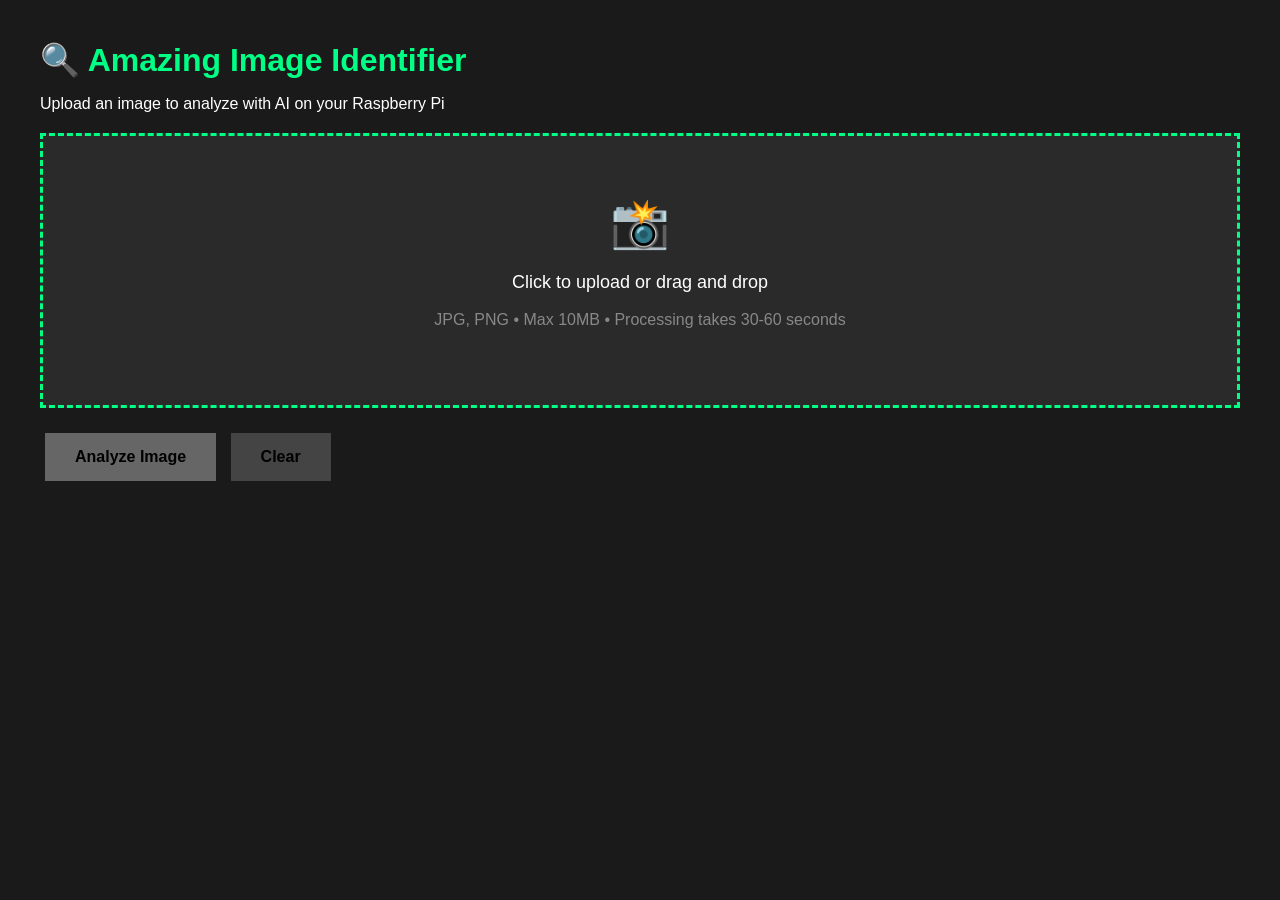
==== templates/index.html @ cedb056d "Add files via upload" ====
<!DOCTYPE html>
<html>
<head>
    <title>Amazing Image Identifier</title>
    <meta charset="UTF-8">
    <meta name="viewport" content="width=device-width, initial-scale=1.0">
    <style>
        body{font-family:Arial;background:#1a1a1a;color:#fff;padding:20px;margin:0}
        .container{max-width:1200px;margin:0 auto}
        h1{color:#00ff85;margin-bottom:10px}
        .upload-area{border:3px dashed #00ff85;padding:60px;text-align:center;margin:20px 0;cursor:pointer;background:#2a2a2a;transition:0.3s}
        .upload-area:hover{background:#3a3a3a}
        .btn{background:#00ff85;color:#000;padding:15px 30px;border:none;cursor:pointer;font-size:16px;margin:5px;font-weight:bold}
        .btn:disabled{background:#666;cursor:not-allowed}
        .preview{margin-top:20px;padding:20px;background:#2a2a2a;border-left:4px solid #00ff85;display:none}
        .preview.active{display:block}
        .results{margin-top:30px;padding:20px;background:#2a2a2a;display:none;border-left:4px solid #00ff85}
        .results.active{display:block}
        img{max-width:100%;margin:10px 0;border:1px solid #444}
        .object-item{padding:10px;margin:5px 0;background:#3a3a3a}
        #loading{display:none;text-align:center;padding:40px}
        .spinner{border:4px solid #333;border-top:4px solid #00ff85;border-radius:50%;width:50px;height:50px;animation:spin 1s linear infinite;margin:0 auto 20px}
        @keyframes spin{0%{transform:rotate(0deg)}100%{transform:rotate(360deg)}}
    </style>
</head>
<body>
    <div class="container">
        <h1>🔍 Amazing Image Identifier</h1>
        <p>Upload an image to analyze with AI on your Raspberry Pi</p>
        
        <div class="upload-area" id="dropArea">
            <div style="font-size:48px">📸</div>
            <p style="margin-top:20px;font-size:18px">Click to upload or drag and drop</p>
            <p style="color:#888">JPG, PNG • Max 10MB • Processing takes 30-60 seconds</p>
            <input type="file" id="fileInput" accept="image/jpeg,image/png" style="display:none">
        </div>
        
        <button class="btn" id="uploadBtn" disabled>Analyze Image</button>
        <button class="btn" id="clearBtn" style="background:#444" disabled>Clear</button>
        
        <!-- Image Preview (shows before analysis) -->
        <div class="preview" id="preview">
            <h3 style="color:#00ff85">✓ Image Uploaded</h3>
            <p style="color:#888">Ready to analyze. Click "Analyze Image" button above.</p>
            <img id="previewImg" alt="Preview">
        </div>
        
<div id="loading">
            <div class="spinner"></div>
            <p style="font-size:20px">🤖 Analyzing image...</p>
            <p>This usually takes 5–15 seconds.</p>
        </div>
        
        <div class="results" id="results">
            <h2 style="color:#00ff85">✓ Analysis Complete</h2>
            
            <h3 style="margin-top:20px">Original Image:</h3>
            <img id="originalImage" alt="Analyzed image">
            
            <h3 style="margin-top:20px">AI-Generated Caption:</h3>
            <p id="caption" style="font-size:18px;line-height:1.6"></p>
            
            <h3 style="margin-top:20px">Detected Objects:</h3>
            <div id="objects"></div>
            
            <h3 style="margin-top:20px">Primary Colors:</h3>
            <div id="colors" style="padding:10px"></div>
            
            <p style="margin-top:20px;color:#888" id="time"></p>
        </div>
    </div>

    <script>
        let selectedFile = null;
        let currentResults = null;
        
        const dropArea = document.getElementById('dropArea');
        const fileInput = document.getElementById('fileInput');
        const uploadBtn = document.getElementById('uploadBtn');
        const clearBtn = document.getElementById('clearBtn');
        const loading = document.getElementById('loading');
        const preview = document.getElementById('preview');
        const results = document.getElementById('results');
        
        dropArea.onclick = () => fileInput.click();
        
        fileInput.onchange = (e) => {
            if (e.target.files.length > 0) {
                selectedFile = e.target.files[0];
                uploadBtn.disabled = false;
                clearBtn.disabled = false;
                
                // Show image preview immediately
                const reader = new FileReader();
                reader.onload = (event) => {
                    document.getElementById('previewImg').src = event.target.result;
                    preview.classList.add('active');
                    results.classList.remove('active');
                };
                reader.readAsDataURL(selectedFile);
            }
        };
        
        clearBtn.onclick = () => {
            selectedFile = null;
            fileInput.value = '';
            uploadBtn.disabled = true;
            clearBtn.disabled = true;
            results.classList.remove('active');
            preview.classList.remove('active');
        };
        
        uploadBtn.onclick = async () => {
            if (!selectedFile) return;
            
            const formData = new FormData();
            formData.append('file', selectedFile);
            
            loading.style.display = 'block';
            preview.classList.remove('active');
            results.classList.remove('active');
            uploadBtn.disabled = true;
            
            try {
                const response = await fetch('/upload', { 
                    method: 'POST', 
                    body: formData 
                });

                // Guard against non-JSON responses (e.g. Render 502/timeout returns HTML)
                const contentType = response.headers.get('content-type') || '';
                if (!contentType.includes('application/json')) {
                    throw new Error(
                        response.status === 502 || response.status === 504
                            ? 'The server timed out loading the AI models. This happens on the first request — please wait 30 seconds and try again.'
                            : `Server error (${response.status}). Please try again.`
                    );
                }

                const data = await response.json();
                
                if (data.retry) {
                    // Models still loading - update banner and let user try again
                    alert('Models still loading. Please wait a moment and try again.');
                    preview.classList.add('active');
                } else if (data.success) {
                    currentResults = data;
                    
                    document.getElementById('originalImage').src = data.original_image;
                    document.getElementById('caption').textContent = data.caption;
                    
                    const objectsDiv = document.getElementById('objects');
                    objectsDiv.innerHTML = '';
                    if (data.objects && data.objects.length > 0) {
                        data.objects.forEach(obj => {
                            const div = document.createElement('div');
                            div.className = 'object-item';
                            div.textContent = `${obj.label}: ${(obj.confidence * 100).toFixed(0)}%`;
                            objectsDiv.appendChild(div);
                        });
                    } else {
                        objectsDiv.innerHTML = '<p style="color:#888">No objects detected</p>';
                    }
                    
                    document.getElementById('colors').textContent = data.colors.join(', ');
                    document.getElementById('time').textContent = `Processing time: ${data.processing_time}s`;
                    
                    results.classList.add('active');
                } else {
                    alert('Error: ' + (data.error || 'Unknown error'));
                    preview.classList.add('active');
                }
            } catch (error) {
                alert('Error: ' + error.message);
                preview.classList.add('active');
            } finally {
                loading.style.display = 'none';
                uploadBtn.disabled = false;
            }
        };
        
        // Drag and drop support
        ['dragenter','dragover','dragleave','drop'].forEach(e => {
            dropArea.addEventListener(e, evt => {evt.preventDefault();evt.stopPropagation()});
        });
        
        dropArea.addEventListener('drop', e => {
            const files = e.dataTransfer.files;
            if (files.length > 0) {
                selectedFile = files[0];
                fileInput.files = files;
                uploadBtn.disabled = false;
                clearBtn.disabled = false;
                
                // Show preview for dropped file
                const reader = new FileReader();
                reader.onload = (event) => {
                    document.getElementById('previewImg').src = event.target.result;
                    preview.classList.add('active');
                    results.classList.remove('active');
                };
                reader.readAsDataURL(selectedFile);
            }
        });
    </script>
</body>
</html>
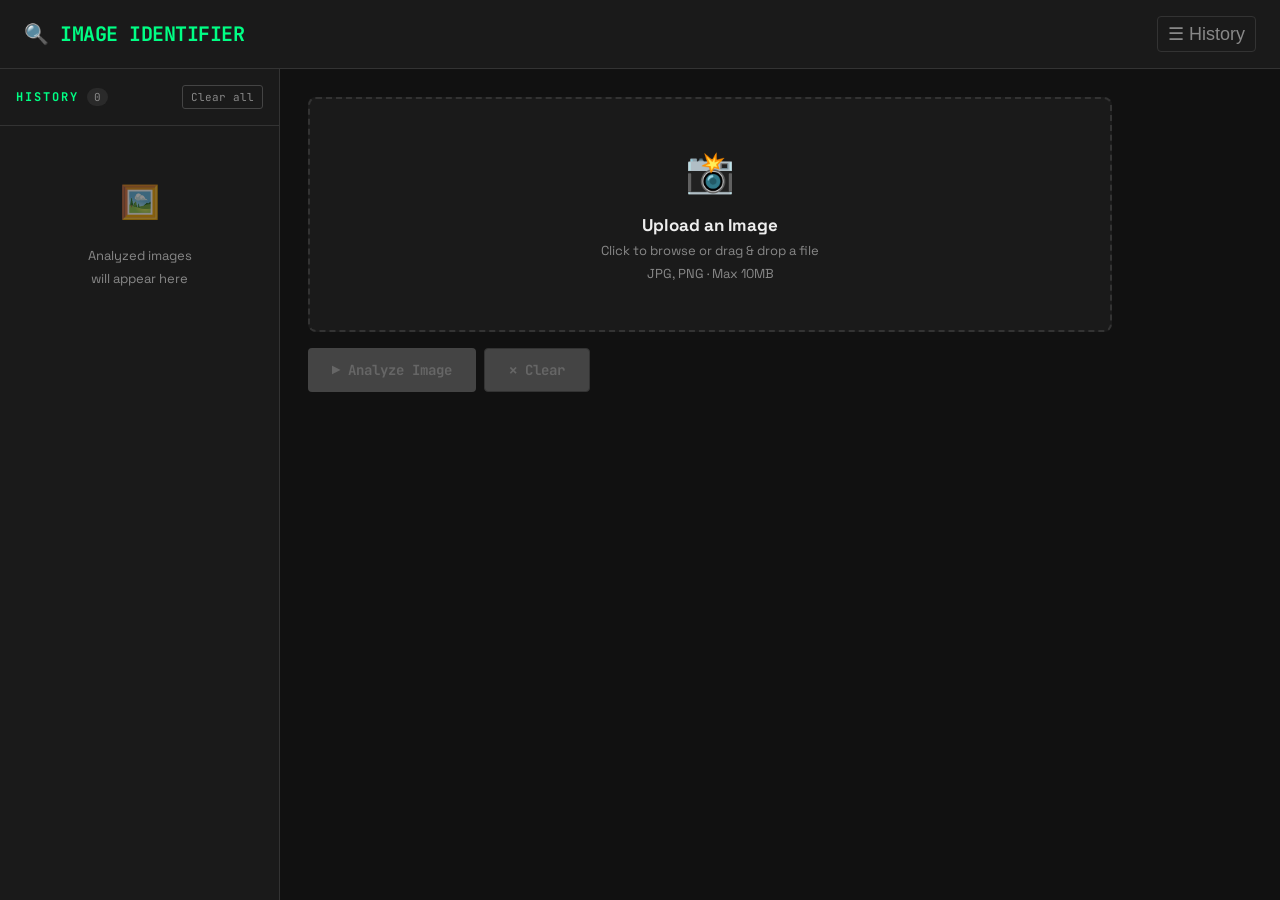
==== commit e7b031e6: "Add files via upload" ====
--- a/templates/index.html
+++ b/templates/index.html
@@ -4,103 +4,481 @@
     <title>Amazing Image Identifier</title>
     <meta charset="UTF-8">
     <meta name="viewport" content="width=device-width, initial-scale=1.0">
+    <link href="https://fonts.googleapis.com/css2?family=JetBrains+Mono:wght@400;700&family=Space+Grotesk:wght@300;500;700&display=swap" rel="stylesheet">
     <style>
-        body{font-family:Arial;background:#1a1a1a;color:#fff;padding:20px;margin:0}
-        .container{max-width:1200px;margin:0 auto}
-        h1{color:#00ff85;margin-bottom:10px}
-        .upload-area{border:3px dashed #00ff85;padding:60px;text-align:center;margin:20px 0;cursor:pointer;background:#2a2a2a;transition:0.3s}
-        .upload-area:hover{background:#3a3a3a}
-        .btn{background:#00ff85;color:#000;padding:15px 30px;border:none;cursor:pointer;font-size:16px;margin:5px;font-weight:bold}
-        .btn:disabled{background:#666;cursor:not-allowed}
-        .preview{margin-top:20px;padding:20px;background:#2a2a2a;border-left:4px solid #00ff85;display:none}
-        .preview.active{display:block}
-        .results{margin-top:30px;padding:20px;background:#2a2a2a;display:none;border-left:4px solid #00ff85}
-        .results.active{display:block}
-        img{max-width:100%;margin:10px 0;border:1px solid #444}
-        .object-item{padding:10px;margin:5px 0;background:#3a3a3a}
-        #loading{display:none;text-align:center;padding:40px}
-        .spinner{border:4px solid #333;border-top:4px solid #00ff85;border-radius:50%;width:50px;height:50px;animation:spin 1s linear infinite;margin:0 auto 20px}
-        @keyframes spin{0%{transform:rotate(0deg)}100%{transform:rotate(360deg)}}
+        :root {
+            --accent: #00ff85;
+            --accent-dim: #00cc6a;
+            --bg: #111;
+            --bg2: #1a1a1a;
+            --bg3: #222;
+            --bg4: #2a2a2a;
+            --border: #333;
+            --text: #eee;
+            --text-dim: #888;
+            --sidebar-w: 280px;
+        }
+
+        * { box-sizing: border-box; margin: 0; padding: 0; }
+
+        body {
+            font-family: 'Space Grotesk', sans-serif;
+            background: var(--bg);
+            color: var(--text);
+            min-height: 100vh;
+            display: flex;
+            flex-direction: column;
+        }
+
+        /* HEADER */
+        .header {
+            background: var(--bg2);
+            border-bottom: 1px solid var(--border);
+            padding: 16px 24px;
+            display: flex;
+            align-items: center;
+            gap: 12px;
+            position: sticky;
+            top: 0;
+            z-index: 100;
+        }
+        .header h1 {
+            font-family: 'JetBrains Mono', monospace;
+            color: var(--accent);
+            font-size: 20px;
+            letter-spacing: -0.5px;
+        }
+        .sidebar-toggle {
+            background: none;
+            border: 1px solid var(--border);
+            color: var(--text-dim);
+            cursor: pointer;
+            padding: 6px 10px;
+            font-size: 18px;
+            border-radius: 4px;
+            transition: 0.2s;
+            margin-left: auto;
+        }
+        .sidebar-toggle:hover { border-color: var(--accent); color: var(--accent); }
+
+        /* LAYOUT */
+        .layout {
+            display: flex;
+            flex: 1;
+            overflow: hidden;
+        }
+
+        /* SIDEBAR */
+        .sidebar {
+            width: var(--sidebar-w);
+            min-width: var(--sidebar-w);
+            background: var(--bg2);
+            border-right: 1px solid var(--border);
+            display: flex;
+            flex-direction: column;
+            transition: transform 0.3s ease, width 0.3s ease, min-width 0.3s ease;
+            overflow: hidden;
+        }
+        .sidebar.collapsed {
+            width: 0;
+            min-width: 0;
+            transform: translateX(-100%);
+        }
+        .sidebar-header {
+            padding: 16px;
+            border-bottom: 1px solid var(--border);
+            display: flex;
+            align-items: center;
+            gap: 8px;
+        }
+        .sidebar-header h2 {
+            font-family: 'JetBrains Mono', monospace;
+            font-size: 12px;
+            text-transform: uppercase;
+            letter-spacing: 2px;
+            color: var(--accent);
+        }
+        .history-count {
+            background: var(--bg4);
+            color: var(--text-dim);
+            font-size: 11px;
+            padding: 2px 7px;
+            border-radius: 20px;
+            font-family: 'JetBrains Mono', monospace;
+        }
+        .sidebar-clear {
+            margin-left: auto;
+            background: none;
+            border: 1px solid #444;
+            color: var(--text-dim);
+            font-size: 11px;
+            padding: 4px 8px;
+            cursor: pointer;
+            border-radius: 3px;
+            font-family: 'JetBrains Mono', monospace;
+            transition: 0.2s;
+        }
+        .sidebar-clear:hover { border-color: #ff4444; color: #ff4444; }
+
+        .history-list {
+            flex: 1;
+            overflow-y: auto;
+            padding: 8px;
+        }
+        .history-list::-webkit-scrollbar { width: 4px; }
+        .history-list::-webkit-scrollbar-thumb { background: var(--border); border-radius: 2px; }
+
+        .history-empty {
+            padding: 40px 16px;
+            text-align: center;
+            color: var(--text-dim);
+            font-size: 13px;
+            line-height: 1.8;
+        }
+        .history-empty .icon { font-size: 32px; margin-bottom: 12px; opacity: 0.5; }
+
+        .history-item {
+            display: flex;
+            gap: 10px;
+            padding: 10px;
+            border-radius: 6px;
+            cursor: pointer;
+            transition: background 0.15s;
+            border: 1px solid transparent;
+            margin-bottom: 4px;
+            position: relative;
+        }
+        .history-item:hover { background: var(--bg3); border-color: var(--border); }
+        .history-item.active { background: var(--bg3); border-color: var(--accent); }
+
+        .history-thumb {
+            width: 52px;
+            height: 52px;
+            object-fit: cover;
+            border-radius: 4px;
+            border: 1px solid var(--border);
+            flex-shrink: 0;
+            background: var(--bg4);
+        }
+        .history-info { flex: 1; overflow: hidden; }
+        .history-caption {
+            font-size: 12px;
+            line-height: 1.4;
+            color: var(--text);
+            display: -webkit-box;
+            -webkit-line-clamp: 2;
+            -webkit-box-orient: vertical;
+            overflow: hidden;
+        }
+        .history-meta {
+            font-family: 'JetBrains Mono', monospace;
+            font-size: 10px;
+            color: var(--text-dim);
+            margin-top: 5px;
+        }
+        .history-obj-count {
+            display: inline-block;
+            background: var(--bg4);
+            color: var(--accent);
+            font-size: 10px;
+            padding: 1px 5px;
+            border-radius: 3px;
+            margin-top: 4px;
+        }
+        .history-delete {
+            position: absolute;
+            top: 6px;
+            right: 6px;
+            background: none;
+            border: none;
+            color: transparent;
+            font-size: 12px;
+            cursor: pointer;
+            padding: 2px 4px;
+            border-radius: 3px;
+            transition: 0.15s;
+        }
+        .history-item:hover .history-delete { color: var(--text-dim); }
+        .history-delete:hover { background: #ff444422; color: #ff4444 !important; }
+
+        /* MAIN */
+        .main {
+            flex: 1;
+            padding: 28px;
+            overflow-y: auto;
+            max-width: 860px;
+        }
+        .main::-webkit-scrollbar { width: 4px; }
+        .main::-webkit-scrollbar-thumb { background: var(--border); }
+
+        /* UPLOAD */
+        .upload-area {
+            border: 2px dashed var(--border);
+            padding: 48px 40px;
+            text-align: center;
+            cursor: pointer;
+            background: var(--bg2);
+            border-radius: 8px;
+            transition: 0.2s;
+            margin-bottom: 16px;
+        }
+        .upload-area:hover, .upload-area.drag-over {
+            border-color: var(--accent);
+            background: #00ff850a;
+        }
+        .upload-area .icon { font-size: 40px; margin-bottom: 16px; }
+        .upload-area h3 { font-size: 17px; margin-bottom: 6px; }
+        .upload-area p { color: var(--text-dim); font-size: 13px; }
+        input[type=file] { display: none; }
+
+        /* BUTTONS */
+        .btn-row { display: flex; gap: 8px; margin-bottom: 20px; }
+        .btn {
+            background: var(--accent);
+            color: #000;
+            padding: 12px 24px;
+            border: none;
+            cursor: pointer;
+            font-size: 14px;
+            font-weight: 700;
+            font-family: 'JetBrains Mono', monospace;
+            border-radius: 4px;
+            transition: 0.2s;
+        }
+        .btn:hover { background: var(--accent-dim); }
+        .btn:disabled { background: #444; color: #666; cursor: not-allowed; }
+        .btn-ghost {
+            background: var(--bg3);
+            color: var(--text-dim);
+            border: 1px solid var(--border);
+        }
+        .btn-ghost:hover { border-color: #555; color: var(--text); background: var(--bg4); }
+
+        /* PREVIEW */
+        .preview {
+            display: none;
+            padding: 16px;
+            background: var(--bg2);
+            border-radius: 8px;
+            border-left: 3px solid var(--accent);
+            margin-bottom: 20px;
+        }
+        .preview.active { display: flex; gap: 16px; align-items: center; }
+        .preview img { width: 80px; height: 80px; object-fit: cover; border-radius: 4px; border: 1px solid var(--border); }
+        .preview-info h4 { font-size: 14px; color: var(--accent); }
+        .preview-info p { font-size: 13px; color: var(--text-dim); margin-top: 4px; }
+
+        /* LOADING */
+        #loading { display: none; text-align: center; padding: 60px 20px; }
+        .spinner {
+            border: 3px solid var(--border);
+            border-top: 3px solid var(--accent);
+            border-radius: 50%;
+            width: 44px; height: 44px;
+            animation: spin 0.8s linear infinite;
+            margin: 0 auto 20px;
+        }
+        @keyframes spin { to { transform: rotate(360deg); } }
+        #loading h3 { color: var(--accent); margin-bottom: 8px; }
+        #loading p { color: var(--text-dim); font-size: 13px; }
+
+        /* RESULTS */
+        .results { display: none; }
+        .results.active { display: block; animation: fadeIn 0.3s ease; }
+        @keyframes fadeIn { from { opacity: 0; transform: translateY(8px); } to { opacity: 1; } }
+
+        .results-header {
+            display: flex;
+            align-items: center;
+            justify-content: space-between;
+            margin-bottom: 20px;
+            padding-bottom: 16px;
+            border-bottom: 1px solid var(--border);
+        }
+        .results-header h2 { font-family: 'JetBrains Mono', monospace; color: var(--accent); font-size: 16px; }
+        .results-time { font-family: 'JetBrains Mono', monospace; font-size: 12px; color: var(--text-dim); }
+
+        .results-grid {
+            display: grid;
+            grid-template-columns: 1fr 1fr;
+            gap: 16px;
+            margin-bottom: 16px;
+        }
+        @media (max-width: 600px) { .results-grid { grid-template-columns: 1fr; } }
+
+        .result-card {
+            background: var(--bg2);
+            border-radius: 8px;
+            padding: 16px;
+            border: 1px solid var(--border);
+        }
+        .result-card.full { grid-column: 1 / -1; }
+        .result-card h3 {
+            font-size: 11px;
+            text-transform: uppercase;
+            letter-spacing: 1.5px;
+            color: var(--text-dim);
+            margin-bottom: 12px;
+            font-family: 'JetBrains Mono', monospace;
+        }
+        .result-card img { width: 100%; border-radius: 4px; border: 1px solid var(--border); }
+        #caption { font-size: 15px; line-height: 1.7; color: var(--text); }
+
+        .object-item {
+            display: flex;
+            justify-content: space-between;
+            align-items: center;
+            padding: 8px 10px;
+            background: var(--bg3);
+            border-radius: 4px;
+            margin-bottom: 6px;
+            font-size: 13px;
+        }
+        .object-label { color: var(--text); }
+        .object-conf { font-family: 'JetBrains Mono', monospace; font-size: 12px; color: var(--accent); }
+        .conf-bar { height: 3px; background: var(--border); border-radius: 2px; margin-top: 5px; }
+        .conf-fill { height: 100%; background: var(--accent); border-radius: 2px; transition: width 0.5s ease; }
+
+        #colors { display: flex; flex-wrap: wrap; gap: 8px; }
+        .color-chip {
+            display: flex;
+            align-items: center;
+            gap: 7px;
+            background: var(--bg3);
+            padding: 5px 10px;
+            border-radius: 4px;
+            font-size: 12px;
+            font-family: 'JetBrains Mono', monospace;
+            text-transform: capitalize;
+        }
+        .color-swatch {
+            width: 14px; height: 14px;
+            border-radius: 3px;
+            border: 1px solid rgba(255,255,255,0.15);
+        }
     </style>
 </head>
 <body>
-    <div class="container">
-        <h1>🔍 Amazing Image Identifier</h1>
-        <p>Upload an image to analyze with AI on your Raspberry Pi</p>
-        
-        <div class="upload-area" id="dropArea">
-            <div style="font-size:48px">📸</div>
-            <p style="margin-top:20px;font-size:18px">Click to upload or drag and drop</p>
-            <p style="color:#888">JPG, PNG • Max 10MB • Processing takes 30-60 seconds</p>
-            <input type="file" id="fileInput" accept="image/jpeg,image/png" style="display:none">
-        </div>
-        
-        <button class="btn" id="uploadBtn" disabled>Analyze Image</button>
-        <button class="btn" id="clearBtn" style="background:#444" disabled>Clear</button>
-        
-        <!-- Image Preview (shows before analysis) -->
-        <div class="preview" id="preview">
-            <h3 style="color:#00ff85">✓ Image Uploaded</h3>
-            <p style="color:#888">Ready to analyze. Click "Analyze Image" button above.</p>
-            <img id="previewImg" alt="Preview">
-        </div>
-        
-<div id="loading">
-            <div class="spinner"></div>
-            <p style="font-size:20px">🤖 Analyzing image...</p>
-            <p>This usually takes 5–15 seconds.</p>
-        </div>
-        
-        <div class="results" id="results">
-            <h2 style="color:#00ff85">✓ Analysis Complete</h2>
-            
-            <h3 style="margin-top:20px">Original Image:</h3>
-            <img id="originalImage" alt="Analyzed image">
-            
-            <h3 style="margin-top:20px">AI-Generated Caption:</h3>
-            <p id="caption" style="font-size:18px;line-height:1.6"></p>
-            
-            <h3 style="margin-top:20px">Detected Objects:</h3>
-            <div id="objects"></div>
-            
-            <h3 style="margin-top:20px">Primary Colors:</h3>
-            <div id="colors" style="padding:10px"></div>
-            
-            <p style="margin-top:20px;color:#888" id="time"></p>
-        </div>
+    <div class="header">
+        <h1>🔍 IMAGE IDENTIFIER</h1>
+        <button class="sidebar-toggle" id="sidebarToggle" title="Toggle History">☰ History</button>
     </div>
 
+    <div class="layout">
+        <aside class="sidebar" id="sidebar">
+            <div class="sidebar-header">
+                <h2>History</h2>
+                <span class="history-count" id="historyCount">0</span>
+                <button class="sidebar-clear" id="clearHistoryBtn">Clear all</button>
+            </div>
+            <div class="history-list" id="historyList">
+                <div class="history-empty">
+                    <div class="icon">🖼️</div>
+                    <p>Analyzed images<br>will appear here</p>
+                </div>
+            </div>
+        </aside>
+
+        <main class="main">
+            <div class="upload-area" id="dropArea">
+                <div class="icon">📸</div>
+                <h3>Upload an Image</h3>
+                <p>Click to browse or drag & drop a file</p>
+                <p style="margin-top:6px">JPG, PNG · Max 10MB</p>
+                <input type="file" id="fileInput" accept="image/jpeg,image/png">
+            </div>
+
+            <div class="btn-row">
+                <button class="btn" id="uploadBtn" disabled>▶ Analyze Image</button>
+                <button class="btn btn-ghost" id="clearBtn" disabled>✕ Clear</button>
+            </div>
+
+            <div class="preview" id="preview">
+                <img id="previewImg" alt="Preview">
+                <div class="preview-info">
+                    <h4>✓ Image Ready</h4>
+                    <p>Click "Analyze Image" to start</p>
+                </div>
+            </div>
+
+            <div id="loading">
+                <div class="spinner"></div>
+                <h3>Analyzing image…</h3>
+                <p>Usually 5–15 seconds. Please wait…</p>
+            </div>
+
+            <div class="results" id="results">
+                <div class="results-header">
+                    <h2>✓ Analysis Complete</h2>
+                    <span class="results-time" id="time"></span>
+                </div>
+                <div class="results-grid">
+                    <div class="result-card full">
+                        <h3>Original Image</h3>
+                        <img id="originalImage" alt="Analyzed image">
+                    </div>
+                    <div class="result-card full">
+                        <h3>AI Caption</h3>
+                        <p id="caption"></p>
+                    </div>
+                    <div class="result-card">
+                        <h3>Detected Objects</h3>
+                        <div id="objects"></div>
+                    </div>
+                    <div class="result-card">
+                        <h3>Primary Colors</h3>
+                        <div id="colors"></div>
+                    </div>
+                </div>
+            </div>
+        </main>
+    </div>
+
     <script>
+        // ---- State (in-memory only — no localStorage for images) ----
         let selectedFile = null;
-        let currentResults = null;
-        
-        const dropArea = document.getElementById('dropArea');
-        const fileInput = document.getElementById('fileInput');
-        const uploadBtn = document.getElementById('uploadBtn');
-        const clearBtn = document.getElementById('clearBtn');
-        const loading = document.getElementById('loading');
-        const preview = document.getElementById('preview');
-        const results = document.getElementById('results');
-        
+        let activeHistoryId = null;
+        // History stored in memory this session; only metadata (no image bytes) persisted
+        let history = [];
+        try {
+            history = JSON.parse(sessionStorage.getItem('imgHistory') || '[]');
+        } catch(e) { history = []; }
+
+        // ---- Elements ----
+        const dropArea     = document.getElementById('dropArea');
+        const fileInput    = document.getElementById('fileInput');
+        const uploadBtn    = document.getElementById('uploadBtn');
+        const clearBtn     = document.getElementById('clearBtn');
+        const loading      = document.getElementById('loading');
+        const preview      = document.getElementById('preview');
+        const results      = document.getElementById('results');
+        const sidebar      = document.getElementById('sidebar');
+        const sidebarToggle = document.getElementById('sidebarToggle');
+        const historyList  = document.getElementById('historyList');
+        const historyCount = document.getElementById('historyCount');
+
+        // ---- Sidebar ----
+        sidebarToggle.onclick = () => sidebar.classList.toggle('collapsed');
+
+        // ---- File handling ----
         dropArea.onclick = () => fileInput.click();
-        
-        fileInput.onchange = (e) => {
-            if (e.target.files.length > 0) {
-                selectedFile = e.target.files[0];
-                uploadBtn.disabled = false;
-                clearBtn.disabled = false;
-                
-                // Show image preview immediately
-                const reader = new FileReader();
-                reader.onload = (event) => {
-                    document.getElementById('previewImg').src = event.target.result;
-                    preview.classList.add('active');
-                    results.classList.remove('active');
-                };
-                reader.readAsDataURL(selectedFile);
-            }
-        };
-        
+        fileInput.onchange = (e) => { if (e.target.files.length > 0) handleFile(e.target.files[0]); };
+
+        function handleFile(file) {
+            selectedFile = file;
+            uploadBtn.disabled = false;
+            clearBtn.disabled = false;
+            const reader = new FileReader();
+            reader.onload = (ev) => {
+                document.getElementById('previewImg').src = ev.target.result;
+                preview.classList.add('active');
+                results.classList.remove('active');
+                activeHistoryId = null;
+                renderHistory();
+            };
+            reader.readAsDataURL(file);
+        }
+
         clearBtn.onclick = () => {
             selectedFile = null;
             fileInput.value = '';
@@ -108,64 +486,35 @@
             clearBtn.disabled = true;
             results.classList.remove('active');
             preview.classList.remove('active');
+            activeHistoryId = null;
+            renderHistory();
         };
-        
+
+        // ---- Upload & Analyze ----
         uploadBtn.onclick = async () => {
             if (!selectedFile) return;
-            
+
             const formData = new FormData();
             formData.append('file', selectedFile);
-            
+
             loading.style.display = 'block';
             preview.classList.remove('active');
             results.classList.remove('active');
             uploadBtn.disabled = true;
-            
+
             try {
-                const response = await fetch('/upload', { 
-                    method: 'POST', 
-                    body: formData 
-                });
-
-                // Guard against non-JSON responses (e.g. Render 502/timeout returns HTML)
+                const response = await fetch('/upload', { method: 'POST', body: formData });
+
                 const contentType = response.headers.get('content-type') || '';
                 if (!contentType.includes('application/json')) {
-                    throw new Error(
-                        response.status === 502 || response.status === 504
-                            ? 'The server timed out loading the AI models. This happens on the first request — please wait 30 seconds and try again.'
-                            : `Server error (${response.status}). Please try again.`
-                    );
+                    throw new Error(`Server error (${response.status}) — please try again.`);
                 }
 
                 const data = await response.json();
-                
-                if (data.retry) {
-                    // Models still loading - update banner and let user try again
-                    alert('Models still loading. Please wait a moment and try again.');
-                    preview.classList.add('active');
-                } else if (data.success) {
-                    currentResults = data;
-                    
-                    document.getElementById('originalImage').src = data.original_image;
-                    document.getElementById('caption').textContent = data.caption;
-                    
-                    const objectsDiv = document.getElementById('objects');
-                    objectsDiv.innerHTML = '';
-                    if (data.objects && data.objects.length > 0) {
-                        data.objects.forEach(obj => {
-                            const div = document.createElement('div');
-                            div.className = 'object-item';
-                            div.textContent = `${obj.label}: ${(obj.confidence * 100).toFixed(0)}%`;
-                            objectsDiv.appendChild(div);
-                        });
-                    } else {
-                        objectsDiv.innerHTML = '<p style="color:#888">No objects detected</p>';
-                    }
-                    
-                    document.getElementById('colors').textContent = data.colors.join(', ');
-                    document.getElementById('time').textContent = `Processing time: ${data.processing_time}s`;
-                    
-                    results.classList.add('active');
+
+                if (data.success) {
+                    displayResults(data);
+                    saveToHistory(data);
                 } else {
                     alert('Error: ' + (data.error || 'Unknown error'));
                     preview.classList.add('active');
@@ -178,30 +527,153 @@
                 uploadBtn.disabled = false;
             }
         };
-        
-        // Drag and drop support
-        ['dragenter','dragover','dragleave','drop'].forEach(e => {
-            dropArea.addEventListener(e, evt => {evt.preventDefault();evt.stopPropagation()});
+
+        // ---- Display results ----
+        function displayResults(data) {
+            if (data.original_image) {
+                document.getElementById('originalImage').src = data.original_image;
+            }
+            document.getElementById('caption').textContent = data.caption || 'No caption available.';
+            document.getElementById('time').textContent = `⏱ ${data.processing_time}s`;
+
+            const objectsDiv = document.getElementById('objects');
+            objectsDiv.innerHTML = '';
+            if (data.objects && data.objects.length > 0) {
+                data.objects.forEach(obj => {
+                    const conf = (obj.confidence * 100).toFixed(0);
+                    objectsDiv.innerHTML += `
+                        <div class="object-item">
+                            <span class="object-label">${obj.label}</span>
+                            <span class="object-conf">${conf}%</span>
+                        </div>
+                        <div class="conf-bar"><div class="conf-fill" style="width:${conf}%"></div></div>`;
+                });
+            } else {
+                objectsDiv.innerHTML = '<p style="color:var(--text-dim);font-size:13px">No objects detected</p>';
+            }
+
+            const colorsDiv = document.getElementById('colors');
+            colorsDiv.innerHTML = '';
+            // Color name → approximate CSS color for the swatch
+            const colorMap = {
+                red:'#e74c3c', orange:'#e67e22', yellow:'#f1c40f', green:'#2ecc71',
+                cyan:'#1abc9c', blue:'#3498db', purple:'#9b59b6', pink:'#e91e8c',
+                black:'#111', gray:'#888', grey:'#888', white:'#eee'
+            };
+            if (data.colors && data.colors.length > 0) {
+                data.colors.forEach(c => {
+                    const swatch = colorMap[c.toLowerCase()] || c;
+                    colorsDiv.innerHTML += `
+                        <div class="color-chip">
+                            <div class="color-swatch" style="background:${swatch}"></div>
+                            ${c}
+                        </div>`;
+                });
+            } else {
+                colorsDiv.innerHTML = '<p style="color:var(--text-dim);font-size:13px">No colors detected</p>';
+            }
+
+            results.classList.add('active');
+        }
+
+        // ---- History (sessionStorage — clears on tab close, no quota issues) ----
+        function saveToHistory(data) {
+            const entry = {
+                id: Date.now(),
+                timestamp: new Date().toLocaleString(),
+                caption: data.caption,
+                objects: data.objects || [],
+                colors: data.colors || [],
+                processing_time: data.processing_time,
+                original_image: data.original_image  // kept in memory only
+            };
+            history.unshift(entry);
+            if (history.length > 20) history = history.slice(0, 20);
+
+            // Save to sessionStorage without image bytes to avoid quota errors
+            const slim = history.map(h => ({...h, original_image: null}));
+            try { sessionStorage.setItem('imgHistory', JSON.stringify(slim)); } catch(e) {}
+
+            activeHistoryId = entry.id;
+            renderHistory();
+        }
+
+        function renderHistory() {
+            historyCount.textContent = history.length;
+            if (history.length === 0) {
+                historyList.innerHTML = `
+                    <div class="history-empty">
+                        <div class="icon">🖼️</div>
+                        <p>Analyzed images<br>will appear here</p>
+                    </div>`;
+                return;
+            }
+            historyList.innerHTML = history.map(item => `
+                <div class="history-item ${item.id === activeHistoryId ? 'active' : ''}"
+                     data-id="${item.id}" onclick="loadHistoryItem(${item.id})">
+                    ${item.original_image
+                        ? `<img class="history-thumb" src="${item.original_image}" alt="">`
+                        : `<div class="history-thumb"></div>`}
+                    <div class="history-info">
+                        <div class="history-caption">${item.caption || 'No caption'}</div>
+                        <div class="history-meta">${item.timestamp}</div>
+                        ${item.objects.length > 0
+                            ? `<span class="history-obj-count">${item.objects.length} object${item.objects.length > 1 ? 's' : ''}</span>`
+                            : ''}
+                    </div>
+                    <button class="history-delete" onclick="deleteHistoryItem(event, ${item.id})">✕</button>
+                </div>`
+            ).join('');
+        }
+
+        function loadHistoryItem(id) {
+            const item = history.find(h => h.id === id);
+            if (!item) return;
+            activeHistoryId = id;
+            selectedFile = null;
+            uploadBtn.disabled = true;
+            clearBtn.disabled = false;
+            preview.classList.remove('active');
+            loading.style.display = 'none';
+            displayResults({ ...item, success: true });
+            renderHistory();
+            document.querySelector('.main').scrollTop = 0;
+        }
+
+        function deleteHistoryItem(e, id) {
+            e.stopPropagation();
+            history = history.filter(h => h.id !== id);
+            try { sessionStorage.setItem('imgHistory', JSON.stringify(history.map(h => ({...h, original_image: null})))); } catch(e) {}
+            if (activeHistoryId === id) {
+                activeHistoryId = null;
+                results.classList.remove('active');
+            }
+            renderHistory();
+        }
+
+        document.getElementById('clearHistoryBtn').onclick = () => {
+            if (!confirm('Clear all history?')) return;
+            history = [];
+            sessionStorage.removeItem('imgHistory');
+            activeHistoryId = null;
+            results.classList.remove('active');
+            renderHistory();
+        };
+
+        // ---- Drag & Drop ----
+        ['dragenter', 'dragover', 'dragleave', 'drop'].forEach(e => {
+            dropArea.addEventListener(e, evt => { evt.preventDefault(); evt.stopPropagation(); });
         });
-        
+        dropArea.addEventListener('dragover',  () => dropArea.classList.add('drag-over'));
+        dropArea.addEventListener('dragleave', () => dropArea.classList.remove('drag-over'));
         dropArea.addEventListener('drop', e => {
+            dropArea.classList.remove('drag-over');
             const files = e.dataTransfer.files;
-            if (files.length > 0) {
-                selectedFile = files[0];
-                fileInput.files = files;
-                uploadBtn.disabled = false;
-                clearBtn.disabled = false;
-                
-                // Show preview for dropped file
-                const reader = new FileReader();
-                reader.onload = (event) => {
-                    document.getElementById('previewImg').src = event.target.result;
-                    preview.classList.add('active');
-                    results.classList.remove('active');
-                };
-                reader.readAsDataURL(selectedFile);
-            }
+            if (files.length > 0) handleFile(files[0]);
         });
+
+        // ---- Init ----
+        renderHistory();
     </script>
 </body>
 </html>
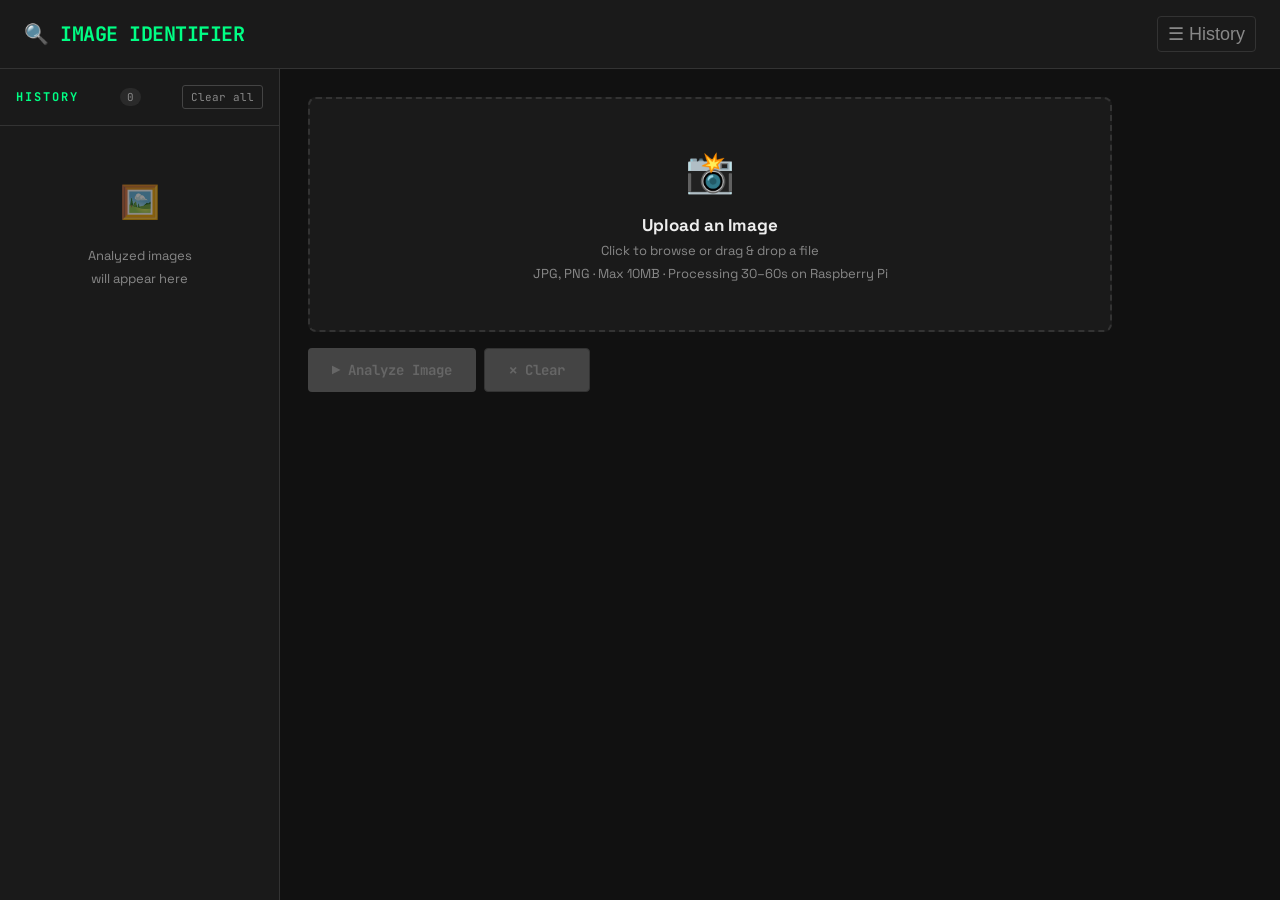
==== commit 3151ec52: "Added Download and Audio" ====
--- a/templates/index.html
+++ b/templates/index.html
@@ -48,6 +48,11 @@
             font-size: 20px;
             letter-spacing: -0.5px;
         }
+        .header p {
+            color: var(--text-dim);
+            font-size: 13px;
+            margin-left: auto;
+        }
         .sidebar-toggle {
             background: none;
             border: 1px solid var(--border);
@@ -65,6 +70,7 @@
         .layout {
             display: flex;
             flex: 1;
+            position: relative;
             overflow: hidden;
         }
 
@@ -84,12 +90,13 @@
             min-width: 0;
             transform: translateX(-100%);
         }
+
         .sidebar-header {
             padding: 16px;
             border-bottom: 1px solid var(--border);
             display: flex;
             align-items: center;
-            gap: 8px;
+            justify-content: space-between;
         }
         .sidebar-header h2 {
             font-family: 'JetBrains Mono', monospace;
@@ -106,8 +113,8 @@
             border-radius: 20px;
             font-family: 'JetBrains Mono', monospace;
         }
+
         .sidebar-clear {
-            margin-left: auto;
             background: none;
             border: 1px solid #444;
             color: var(--text-dim);
@@ -126,6 +133,7 @@
             padding: 8px;
         }
         .history-list::-webkit-scrollbar { width: 4px; }
+        .history-list::-webkit-scrollbar-track { background: var(--bg2); }
         .history-list::-webkit-scrollbar-thumb { background: var(--border); border-radius: 2px; }
 
         .history-empty {
@@ -160,7 +168,11 @@
             flex-shrink: 0;
             background: var(--bg4);
         }
-        .history-info { flex: 1; overflow: hidden; }
+
+        .history-info {
+            flex: 1;
+            overflow: hidden;
+        }
         .history-caption {
             font-size: 12px;
             line-height: 1.4;
@@ -185,6 +197,7 @@
             border-radius: 3px;
             margin-top: 4px;
         }
+
         .history-delete {
             position: absolute;
             top: 6px;
@@ -197,11 +210,12 @@
             padding: 2px 4px;
             border-radius: 3px;
             transition: 0.15s;
+            line-height: 1;
         }
         .history-item:hover .history-delete { color: var(--text-dim); }
         .history-delete:hover { background: #ff444422; color: #ff4444 !important; }
 
-        /* MAIN */
+        /* MAIN CONTENT */
         .main {
             flex: 1;
             padding: 28px;
@@ -211,7 +225,7 @@
         .main::-webkit-scrollbar { width: 4px; }
         .main::-webkit-scrollbar-thumb { background: var(--border); }
 
-        /* UPLOAD */
+        /* UPLOAD AREA */
         .upload-area {
             border: 2px dashed var(--border);
             padding: 48px 40px;
@@ -269,12 +283,17 @@
         .preview-info p { font-size: 13px; color: var(--text-dim); margin-top: 4px; }
 
         /* LOADING */
-        #loading { display: none; text-align: center; padding: 60px 20px; }
+        #loading {
+            display: none;
+            text-align: center;
+            padding: 60px 20px;
+        }
         .spinner {
             border: 3px solid var(--border);
             border-top: 3px solid var(--accent);
             border-radius: 50%;
-            width: 44px; height: 44px;
+            width: 44px;
+            height: 44px;
             animation: spin 0.8s linear infinite;
             margin: 0 auto 20px;
         }
@@ -285,7 +304,7 @@
         /* RESULTS */
         .results { display: none; }
         .results.active { display: block; animation: fadeIn 0.3s ease; }
-        @keyframes fadeIn { from { opacity: 0; transform: translateY(8px); } to { opacity: 1; } }
+        @keyframes fadeIn { from { opacity: 0; transform: translateY(8px); } to { opacity: 1; transform: none; } }
 
         .results-header {
             display: flex;
@@ -295,8 +314,16 @@
             padding-bottom: 16px;
             border-bottom: 1px solid var(--border);
         }
-        .results-header h2 { font-family: 'JetBrains Mono', monospace; color: var(--accent); font-size: 16px; }
-        .results-time { font-family: 'JetBrains Mono', monospace; font-size: 12px; color: var(--text-dim); }
+        .results-header h2 {
+            font-family: 'JetBrains Mono', monospace;
+            color: var(--accent);
+            font-size: 16px;
+        }
+        .results-time {
+            font-family: 'JetBrains Mono', monospace;
+            font-size: 12px;
+            color: var(--text-dim);
+        }
 
         .results-grid {
             display: grid;
@@ -322,6 +349,7 @@
             font-family: 'JetBrains Mono', monospace;
         }
         .result-card img { width: 100%; border-radius: 4px; border: 1px solid var(--border); }
+
         #caption { font-size: 15px; line-height: 1.7; color: var(--text); }
 
         .object-item {
@@ -336,10 +364,19 @@
         }
         .object-label { color: var(--text); }
         .object-conf { font-family: 'JetBrains Mono', monospace; font-size: 12px; color: var(--accent); }
-        .conf-bar { height: 3px; background: var(--border); border-radius: 2px; margin-top: 5px; }
+        .conf-bar {
+            height: 3px;
+            background: var(--border);
+            border-radius: 2px;
+            margin-top: 5px;
+        }
         .conf-fill { height: 100%; background: var(--accent); border-radius: 2px; transition: width 0.5s ease; }
 
-        #colors { display: flex; flex-wrap: wrap; gap: 8px; }
+        #colors {
+            display: flex;
+            flex-wrap: wrap;
+            gap: 8px;
+        }
         .color-chip {
             display: flex;
             align-items: center;
@@ -349,10 +386,10 @@
             border-radius: 4px;
             font-size: 12px;
             font-family: 'JetBrains Mono', monospace;
-            text-transform: capitalize;
         }
         .color-swatch {
-            width: 14px; height: 14px;
+            width: 14px;
+            height: 14px;
             border-radius: 3px;
             border: 1px solid rgba(255,255,255,0.15);
         }
@@ -365,6 +402,7 @@
     </div>
 
     <div class="layout">
+        <!-- SIDEBAR -->
         <aside class="sidebar" id="sidebar">
             <div class="sidebar-header">
                 <h2>History</h2>
@@ -379,12 +417,13 @@
             </div>
         </aside>
 
+        <!-- MAIN -->
         <main class="main">
             <div class="upload-area" id="dropArea">
                 <div class="icon">📸</div>
                 <h3>Upload an Image</h3>
                 <p>Click to browse or drag & drop a file</p>
-                <p style="margin-top:6px">JPG, PNG · Max 10MB</p>
+                <p style="margin-top:6px">JPG, PNG · Max 10MB · Processing 30–60s on Raspberry Pi</p>
                 <input type="file" id="fileInput" accept="image/jpeg,image/png">
             </div>
 
@@ -404,7 +443,7 @@
             <div id="loading">
                 <div class="spinner"></div>
                 <h3>Analyzing image…</h3>
-                <p>Usually 5–15 seconds. Please wait…</p>
+                <p>30–60 seconds on Raspberry Pi. Hang tight!</p>
             </div>
 
             <div class="results" id="results">
@@ -412,22 +451,35 @@
                     <h2>✓ Analysis Complete</h2>
                     <span class="results-time" id="time"></span>
                 </div>
+
                 <div class="results-grid">
                     <div class="result-card full">
                         <h3>Original Image</h3>
                         <img id="originalImage" alt="Analyzed image">
                     </div>
+
                     <div class="result-card full">
                         <h3>AI Caption</h3>
                         <p id="caption"></p>
                     </div>
+
                     <div class="result-card">
                         <h3>Detected Objects</h3>
                         <div id="objects"></div>
                     </div>
+
                     <div class="result-card">
                         <h3>Primary Colors</h3>
                         <div id="colors"></div>
+                    </div>
+
+                    <div class="result-card full">
+                        <h3>Download Results</h3>
+                        <div style="display: flex; gap: 10px; margin-top: 12px; flex-wrap: wrap;">
+                            <button class="btn" onclick="downloadResults('txt')" style="flex: 1; min-width: 150px;">📄 Download TXT</button>
+                            <button class="btn" onclick="downloadResults('json')" style="flex: 1; min-width: 150px;">📊 Download JSON</button>
+                            <button class="btn" onclick="playAudioReadout()" style="flex: 1; min-width: 150px;">🔊 Audio Readout</button>
+                        </div>
                     </div>
                 </div>
             </div>
@@ -435,34 +487,34 @@
     </div>
 
     <script>
-        // ---- State (in-memory only — no localStorage for images) ----
+        // ---- State ----
         let selectedFile = null;
+        let history = JSON.parse(localStorage.getItem('imgHistory') || '[]');
         let activeHistoryId = null;
-        // History stored in memory this session; only metadata (no image bytes) persisted
-        let history = [];
-        try {
-            history = JSON.parse(sessionStorage.getItem('imgHistory') || '[]');
-        } catch(e) { history = []; }
+        let currentResults = null; // Store current results for downloads
 
         // ---- Elements ----
-        const dropArea     = document.getElementById('dropArea');
-        const fileInput    = document.getElementById('fileInput');
-        const uploadBtn    = document.getElementById('uploadBtn');
-        const clearBtn     = document.getElementById('clearBtn');
-        const loading      = document.getElementById('loading');
-        const preview      = document.getElementById('preview');
-        const results      = document.getElementById('results');
-        const sidebar      = document.getElementById('sidebar');
+        const dropArea = document.getElementById('dropArea');
+        const fileInput = document.getElementById('fileInput');
+        const uploadBtn = document.getElementById('uploadBtn');
+        const clearBtn = document.getElementById('clearBtn');
+        const loading = document.getElementById('loading');
+        const preview = document.getElementById('preview');
+        const results = document.getElementById('results');
+        const sidebar = document.getElementById('sidebar');
         const sidebarToggle = document.getElementById('sidebarToggle');
-        const historyList  = document.getElementById('historyList');
+        const historyList = document.getElementById('historyList');
         const historyCount = document.getElementById('historyCount');
 
-        // ---- Sidebar ----
+        // ---- Sidebar Toggle ----
         sidebarToggle.onclick = () => sidebar.classList.toggle('collapsed');
 
-        // ---- File handling ----
+        // ---- File Handling ----
         dropArea.onclick = () => fileInput.click();
-        fileInput.onchange = (e) => { if (e.target.files.length > 0) handleFile(e.target.files[0]); };
+
+        fileInput.onchange = (e) => {
+            if (e.target.files.length > 0) handleFile(e.target.files[0]);
+        };
 
         function handleFile(file) {
             selectedFile = file;
@@ -504,12 +556,6 @@
 
             try {
                 const response = await fetch('/upload', { method: 'POST', body: formData });
-
-                const contentType = response.headers.get('content-type') || '';
-                if (!contentType.includes('application/json')) {
-                    throw new Error(`Server error (${response.status}) — please try again.`);
-                }
-
                 const data = await response.json();
 
                 if (data.success) {
@@ -528,12 +574,10 @@
             }
         };
 
-        // ---- Display results ----
         function displayResults(data) {
-            if (data.original_image) {
-                document.getElementById('originalImage').src = data.original_image;
-            }
-            document.getElementById('caption').textContent = data.caption || 'No caption available.';
+            currentResults = data; // Store for downloads
+            document.getElementById('originalImage').src = data.original_image;
+            document.getElementById('caption').textContent = data.caption;
             document.getElementById('time').textContent = `⏱ ${data.processing_time}s`;
 
             const objectsDiv = document.getElementById('objects');
@@ -546,7 +590,8 @@
                             <span class="object-label">${obj.label}</span>
                             <span class="object-conf">${conf}%</span>
                         </div>
-                        <div class="conf-bar"><div class="conf-fill" style="width:${conf}%"></div></div>`;
+                        <div class="conf-bar"><div class="conf-fill" style="width:${conf}%"></div></div>
+                    `;
                 });
             } else {
                 objectsDiv.innerHTML = '<p style="color:var(--text-dim);font-size:13px">No objects detected</p>';
@@ -554,18 +599,11 @@
 
             const colorsDiv = document.getElementById('colors');
             colorsDiv.innerHTML = '';
-            // Color name → approximate CSS color for the swatch
-            const colorMap = {
-                red:'#e74c3c', orange:'#e67e22', yellow:'#f1c40f', green:'#2ecc71',
-                cyan:'#1abc9c', blue:'#3498db', purple:'#9b59b6', pink:'#e91e8c',
-                black:'#111', gray:'#888', grey:'#888', white:'#eee'
-            };
             if (data.colors && data.colors.length > 0) {
                 data.colors.forEach(c => {
-                    const swatch = colorMap[c.toLowerCase()] || c;
                     colorsDiv.innerHTML += `
                         <div class="color-chip">
-                            <div class="color-swatch" style="background:${swatch}"></div>
+                            <div class="color-swatch" style="background:${c}"></div>
                             ${c}
                         </div>`;
                 });
@@ -576,24 +614,21 @@
             results.classList.add('active');
         }
 
-        // ---- History (sessionStorage — clears on tab close, no quota issues) ----
+        // ---- History ----
         function saveToHistory(data) {
             const entry = {
                 id: Date.now(),
                 timestamp: new Date().toLocaleString(),
+                thumb: data.original_image,
                 caption: data.caption,
                 objects: data.objects || [],
                 colors: data.colors || [],
                 processing_time: data.processing_time,
-                original_image: data.original_image  // kept in memory only
+                original_image: data.original_image
             };
             history.unshift(entry);
-            if (history.length > 20) history = history.slice(0, 20);
-
-            // Save to sessionStorage without image bytes to avoid quota errors
-            const slim = history.map(h => ({...h, original_image: null}));
-            try { sessionStorage.setItem('imgHistory', JSON.stringify(slim)); } catch(e) {}
-
+            if (history.length > 50) history = history.slice(0, 50);
+            localStorage.setItem('imgHistory', JSON.stringify(history));
             activeHistoryId = entry.id;
             renderHistory();
         }
@@ -609,21 +644,17 @@
                 return;
             }
             historyList.innerHTML = history.map(item => `
-                <div class="history-item ${item.id === activeHistoryId ? 'active' : ''}"
+                <div class="history-item ${item.id === activeHistoryId ? 'active' : ''}" 
                      data-id="${item.id}" onclick="loadHistoryItem(${item.id})">
-                    ${item.original_image
-                        ? `<img class="history-thumb" src="${item.original_image}" alt="">`
-                        : `<div class="history-thumb"></div>`}
+                    <img class="history-thumb" src="${item.thumb}" alt="">
                     <div class="history-info">
                         <div class="history-caption">${item.caption || 'No caption'}</div>
                         <div class="history-meta">${item.timestamp}</div>
-                        ${item.objects.length > 0
-                            ? `<span class="history-obj-count">${item.objects.length} object${item.objects.length > 1 ? 's' : ''}</span>`
-                            : ''}
+                        ${item.objects.length > 0 ? `<span class="history-obj-count">${item.objects.length} object${item.objects.length > 1 ? 's' : ''}</span>` : ''}
                     </div>
                     <button class="history-delete" onclick="deleteHistoryItem(event, ${item.id})">✕</button>
-                </div>`
-            ).join('');
+                </div>
+            `).join('');
         }
 
         function loadHistoryItem(id) {
@@ -637,13 +668,14 @@
             loading.style.display = 'none';
             displayResults({ ...item, success: true });
             renderHistory();
+            // scroll main into view on mobile
             document.querySelector('.main').scrollTop = 0;
         }
 
         function deleteHistoryItem(e, id) {
             e.stopPropagation();
             history = history.filter(h => h.id !== id);
-            try { sessionStorage.setItem('imgHistory', JSON.stringify(history.map(h => ({...h, original_image: null})))); } catch(e) {}
+            localStorage.setItem('imgHistory', JSON.stringify(history));
             if (activeHistoryId === id) {
                 activeHistoryId = null;
                 results.classList.remove('active');
@@ -654,7 +686,7 @@
         document.getElementById('clearHistoryBtn').onclick = () => {
             if (!confirm('Clear all history?')) return;
             history = [];
-            sessionStorage.removeItem('imgHistory');
+            localStorage.setItem('imgHistory', JSON.stringify(history));
             activeHistoryId = null;
             results.classList.remove('active');
             renderHistory();
@@ -664,7 +696,7 @@
         ['dragenter', 'dragover', 'dragleave', 'drop'].forEach(e => {
             dropArea.addEventListener(e, evt => { evt.preventDefault(); evt.stopPropagation(); });
         });
-        dropArea.addEventListener('dragover',  () => dropArea.classList.add('drag-over'));
+        dropArea.addEventListener('dragover', () => dropArea.classList.add('drag-over'));
         dropArea.addEventListener('dragleave', () => dropArea.classList.remove('drag-over'));
         dropArea.addEventListener('drop', e => {
             dropArea.classList.remove('drag-over');
@@ -674,6 +706,104 @@
 
         // ---- Init ----
         renderHistory();
+
+        // ---- Download Results ----
+        function downloadResults(format) {
+            if (!currentResults) {
+                alert('No results to download. Please analyze an image first.');
+                return;
+            }
+
+            fetch(`/download/${format}`, {
+                method: 'POST',
+                headers: { 'Content-Type': 'application/json' },
+                body: JSON.stringify(currentResults)
+            })
+            .then(response => {
+                if (!response.ok) throw new Error('Download failed');
+                return response.blob();
+            })
+            .then(blob => {
+                const url = window.URL.createObjectURL(blob);
+                const a = document.createElement('a');
+                a.href = url;
+                a.download = `analysis.${format}`;
+                document.body.appendChild(a);
+                a.click();
+                window.URL.revokeObjectURL(url);
+                document.body.removeChild(a);
+            })
+            .catch(error => {
+                console.error('Download error:', error);
+                alert('Failed to download results. Please try again.');
+            });
+        }
+
+        // ---- Audio Readout ----
+        function playAudioReadout() {
+            if (!currentResults) {
+                alert('No results to read. Please analyze an image first.');
+                return;
+            }
+
+            // Check if browser supports speech synthesis
+            if (!('speechSynthesis' in window)) {
+                alert('Audio readout is not supported in your browser.');
+                return;
+            }
+
+            // Build text to speak
+            let text = 'Analysis results. ';
+            
+            // Add caption
+            if (currentResults.caption) {
+                text += currentResults.caption + '. ';
+            }
+            
+            // Add detected objects
+            if (currentResults.objects && currentResults.objects.length > 0) {
+                text += `Detected ${currentResults.objects.length} object${currentResults.objects.length > 1 ? 's' : ''}. `;
+                currentResults.objects.slice(0, 5).forEach((obj) => {
+                    const confidence = Math.round(obj.confidence * 100);
+                    text += `${obj.label} with ${confidence} percent confidence. `;
+                });
+            }
+            
+            // Add colors
+            if (currentResults.colors && currentResults.colors.length > 0) {
+                text += `Primary colors are ${currentResults.colors.join(', ')}. `;
+            }
+            
+            // Add processing time
+            if (currentResults.processing_time) {
+                text += `Processing took ${currentResults.processing_time} seconds.`;
+            }
+
+            // Stop any ongoing speech
+            speechSynthesis.cancel();
+
+            // Create and speak utterance
+            const utterance = new SpeechSynthesisUtterance(text);
+            utterance.rate = 0.9;  // Slightly slower for clarity
+            utterance.pitch = 1.0;
+            utterance.volume = 1.0;
+            
+            // Optional: Show feedback
+            utterance.onstart = () => {
+                console.log('Audio readout started');
+            };
+            
+            utterance.onend = () => {
+                console.log('Audio readout finished');
+            };
+            
+            utterance.onerror = (event) => {
+                console.error('Audio readout error:', event);
+                alert('Audio readout failed. Please try again.');
+            };
+
+            speechSynthesis.speak(utterance);
+        }
     </script>
 </body>
 </html>
